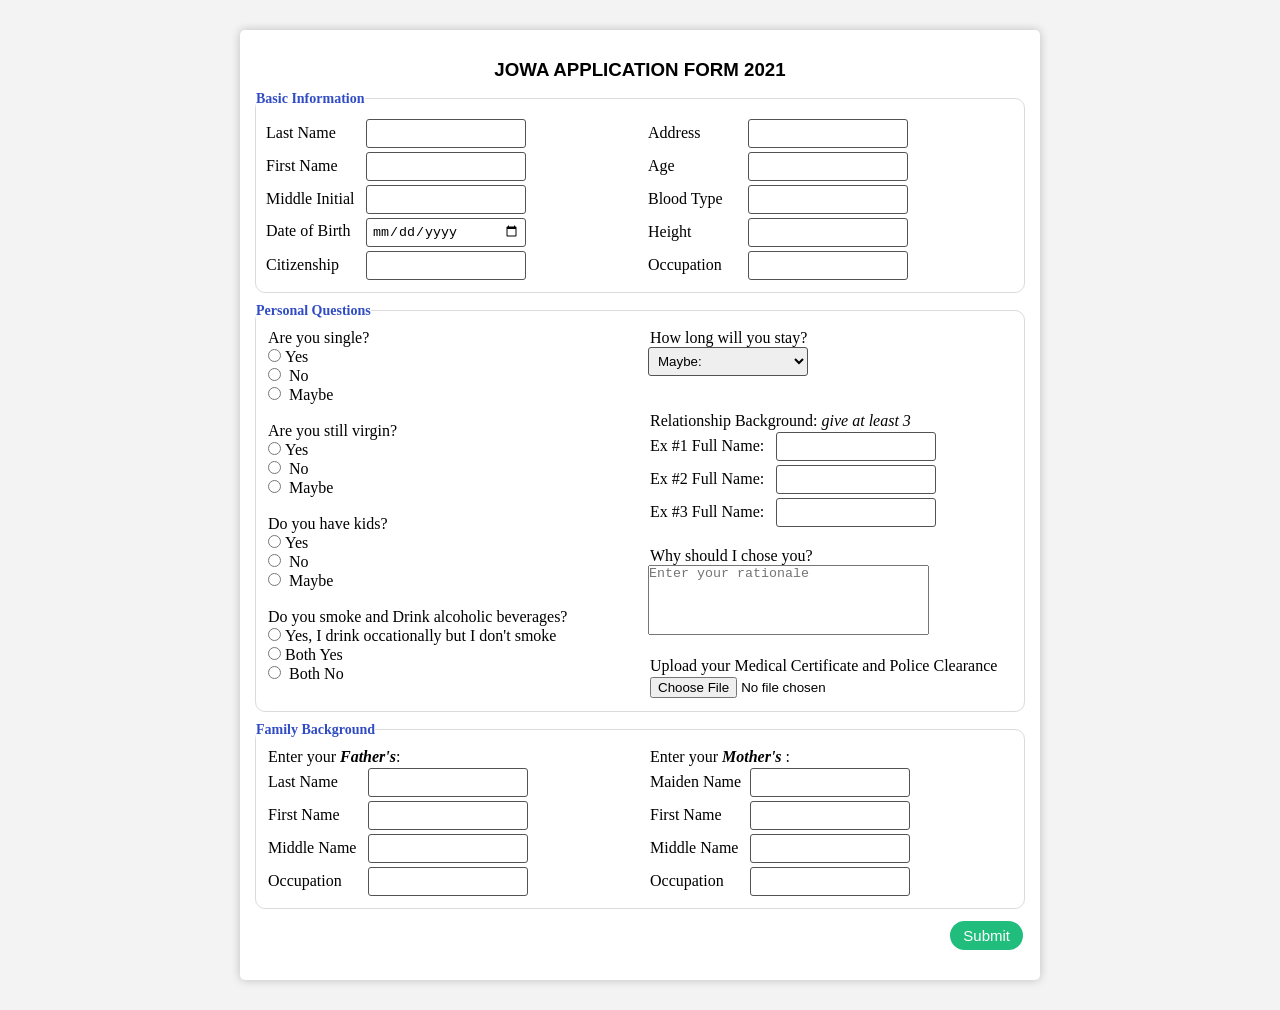
==== index.html @ 9995b549 "Rename jowa_application_form.html to index.html" ====
<!DOCTYPE html>
<html lang="en">
<head>
        <meta charset="UTF-8">
        <meta http-equiv="X-UA-Compatible" content="IE=edge">
        <meta name="description" content="Finding true love">
        <meta name="author" content="Nicca Laodenio">
        <meta name="viewport" content="width=device-width, initial-scale=5.0">
        <link rel="stylesheet" href="stylesheet.css"> 
        <title>Jowa Application (online form)</title>
        
</head>
<body>
    <header>
        <h1></h1>
    </header>
    <main class="ncx">
      <article id="Jaf">
        <h3>JOWA APPLICATION FORM 2021</h3>
        <form method="GET" action="">
            <section class="basicInfoSection">
              <fieldset class="fsData" id="Fs_basic_Info">
                    <legend class="dataLegend"><b>Basic Information</b></legend>
                        <section class="InfoSection basic_info">  
                            <label class="lblBasicInfo" for="lName" >Last Name</label><input type="text" name="LName" id="lName" required><br>
                            <label class="lblBasicInfo" for="fName">First Name</label><input type="text" name="FName" id="fName" required><br>
                            <label class="lblBasicInfo" for="mi">Middle Initial</label><input type="text" name="Mi" id="mi" required><br>
                            <label class="lblBasicInfo" for="beerday">Date of Birth</label><input type="date" name="bday" id="beerday" required><br>
                            <label class="lblBasicInfo" for="ctznshp">Citizenship</label><input type="text" name="ctznshp" id="ctznshp"><br>
                            <label class="lblBasicInfo" for="address">Address</label><input type="text" name="address" id="address" required><br>
                            <label class="lblBasicInfo" for="age">Age</label><input type="number" name="Age" id="age" required><br>
                            <label class="lblBasicInfo" for="btype">  Blood Type</label><input type="text" name="btype" id="bType" required><br>
                            <label class="lblBasicInfo" for="height">Height</label><input type="text" name="height" id="height"required><br>
                            <label class="lblBasicInfo" for="occupation">Occupation</label><input type="text" name="occupation" id="occupation"required><br>
                        </section>     
              </fieldset>
            </section>
            <section>
                <fieldset class="fsData" id="Fs_prsnl_quest">
                    <legend class="dataLegend"><b>Personal Questions</b></legend>
                        <section class="InfoSection prsnl_quest">
                            <label for="single"> Are you single? <br>
                                <input type="radio" name="single?" id="yes"><label for="yes">Yes</label><br>
                                <input type="radio" name="single?" id="no"> <label for="no">No</label><br>
                                <input type="radio" name="single?" id="maybe"> <label for="maybe">Maybe</label>
                            </label><br><br>
                            <label for="">Are you still virgin?</label><br>
                                <input type="radio" name="virgin?" id="yes"><label for="">Yes</label><br>
                                <input type="radio" name="virgin?" id="no"> <label for="">No</label><br>
                                <input type="radio" name="virgin?" id="maybe"> <label for="">Maybe</label><br><br>
                            <label for="">Do you have kids?</label><br>
                                <input type="radio" name="kids?" id="yes"><label for="">Yes</label><br>
                                <input type="radio" name="kids?" id="no"> <label for="">No</label><br>
                                <input type="radio" name="kids?" id="maybe"> <label for="">Maybe</label><br><br>
                            <label for="">Do you smoke and Drink alcoholic beverages?</label><br>
                            <input type="radio" name="drink&smoke?" id="yes"><label for="">Yes, I drink occationally but I don't smoke</label><br>
                            <input type="radio" name="drink&smoke?" id="Yes"><label for="">Both Yes<br>
                            <input type="radio" name="drink&smoke?" id="no"> <label for="">Both No</label><br><br>
                            <label for="">
                                How long will you stay?
                             <section id="dropdown">   
                                <select name="will stay?" id="stay" >
                                    <option value="">Maybe:</option>
                                    <option value="months">Months</option>
                                    <option value="days">Days</option>
                                    <option value="years">Years</option>
                                    <option value="lifetime">Lifetime</option>
                                    <option value="never">Never</option>
                                    <option value="waporeber">Waray Poreber!</option>
                                </select>
                            </section>   
                                </label>
                            <br><br>
                            <label for="">Relationship Background: <em>give at least 3 </em> </label><br>
                            <label for="">Ex #1 Full Name:</label><input type="text" name="x1_name" class="txtRelBackground" id=""><br>
                            <label for="">Ex #2 Full Name:</label><input type="text" name="x2_name" class="txtRelBackground" id=""><br>
                            <label for="">Ex #3 Full Name:</label><input type="text" name="x3_name" class="txtRelBackground" id="">
                            <br><br>
                            <label for="">Why should I chose you?</label><br>
                            <textarea name="why?" id="txtWaeyo" cols="33" rows="5" placeholder="Enter your rationale"></textarea><br><br>
                            <label for="">Upload your Medical Certificate and Police Clearance</label> <br><input type="file" name="certificate" id="">
                        </section>
                </fieldset>
            </section>
            <fieldset class="fsData" id="Fs_FamBackGround">
                <legend class="dataLegend"><b>Family Background</b></legend>
                <section class="InfoSection FamBG">
                    <label for="">Enter your <b><em>Father's</em></b>:</label><br>
                        <section class="Father">
                            <label for="FlName" >Last Name </label><input type="text" class="txtFatherMotherDetails" name="FLName" id="FlName" required><br>
                            <label for="fFName">First Name </label><input type="text" class="txtFatherMotherDetails" name="FFName" id="FfName" required><br>
                            <label for="Fmi">Middle  Name</label><input type="text" class="txtFatherMotherDetails" name="FMi" id="Fmi" required><br>
                            <label for="occupation">Occupation</label><input type="text" class="txtFatherMotherDetails" name="occupation" id="occupation"required><br>
                        </section> 
                            <label for="">Enter your <b><em>Mother's</em> </b>:</label><br>
                        <section class="mother"> 
                            <label for="MName" >Maiden Name </label><input type="text" class="txtFatherMotherDetails" name="MMName" id="MMName" required><br>
                            <label for="MfName">First Name </label><input type="text" class="txtFatherMotherDetails" name="MFName" id="MfName" required><br>
                            <label for="Fmi">Middle Name</label><input type="text" class="txtFatherMotherDetails" name="MMi" id="Mmi" required><br>
                            <label for="occupation">Occupation</label><input type="text" class="txtFatherMotherDetails" name="occupation" id="occupation"required><br>
                        </section> 
                </section>    
            </fieldset>
            <span>
                <input type="submit" id="btnSubmit" value="Submit">
            </span>
        </form>
    </article>
</main>
</body>
</html>
---- stylesheet.css ----
*{
    padding: 0;
    margin: 0;
    box-sizing: border-box;
}
header{
    display: none;
}


body{
    background-color: rgb(243, 243, 243);
    padding: 30px 0px;
    height: auto;
    
}

body article {
    background-color: white;
    height: auto;
}
h3 {
    text-align: center;
    font-family: Arial, Helvetica, sans-serif;
    
}

label,
input {
    margin: 2px;
}

.basic_info label {
    display: inline-block;
}

.mother label {
    display: inline-block;
    width: 98px;
}

.Father label {
    display: inline-block;
    width: 98px;
}
form{
    position: relative;
}
#Jaf {
    background-color: rgb(255, 255, 255);
    padding: 20px 5px;
    border-radius: 5px;
    justify-content: center ;
    flex-direction: column;
    display: flex;
    margin-left: auto;
    margin-right: auto;
    width: 800px;
    height: 950px;
    box-shadow: 0px 0px 10px rgba(0, 0, 0, 0.219);
}
.fsData{
    border: solid 1px rgb(219, 219, 219);
    
}
.dataLegend{
    color: rgb(48, 76, 197);
    font-family: 'Century Gothic';
    font-size: 14px;
}
.basic_info,
.FamBG,
.prsnl_quest {
    width: 100%;
    column-count: 2;
    font-family: Candara;
}

#Fs_basic_Info,
#Fs_prsnl_quest,
#Fs_FamBackGround {
    margin: 10px;
    border-radius: 10px;
}
textarea {
   resize: none;
}
.InfoSection{
    padding: 10px;
   
}
.lblBasicInfo {
    width: 100px;
    margin: 1px 0px;
}
.basic_info input,
.txtRelBackground,
.txtFatherMotherDetails, #stay{
/* for box input field*/
    width: 160px;
    height: 29px;
    padding: 5px;
    margin-left: 0px;
   border: solid 1px rgb(83, 83, 83); 
    border-radius: 3px;

   /* for line input field
    width: 160px;
    border-top: none;
    border-left: none;
    border-right: none;
    padding: 5px;
    margin-left: 1px;
   border-bottom: solid 1px rgb(12, 11, 11); 
   */
}
.txtRelBackground{
    margin-left: 10px;
}
#txtWaeyo{
height: 70px;
width: auto;
}

span{
    padding: 0px 10px;
    display: flex;
    flex-direction: row;
   justify-content: flex-end;
   
}
#btnSubmit{
height: auto;
padding: 6px 13px;
border-radius: 3px;
width: auto;
font-size: 15px;
border: solid 0px beige;
position: relative;
background-color: rgb(33, 189, 124);
color: white;
border-radius: 20px;
}

/*#stay{
    width: 160px;
    height: 29px;
    padding: 5px;
    margin-left: 0px;
   border-bottom: solid 1px gray; 
    border-radius: 5px;
}*/
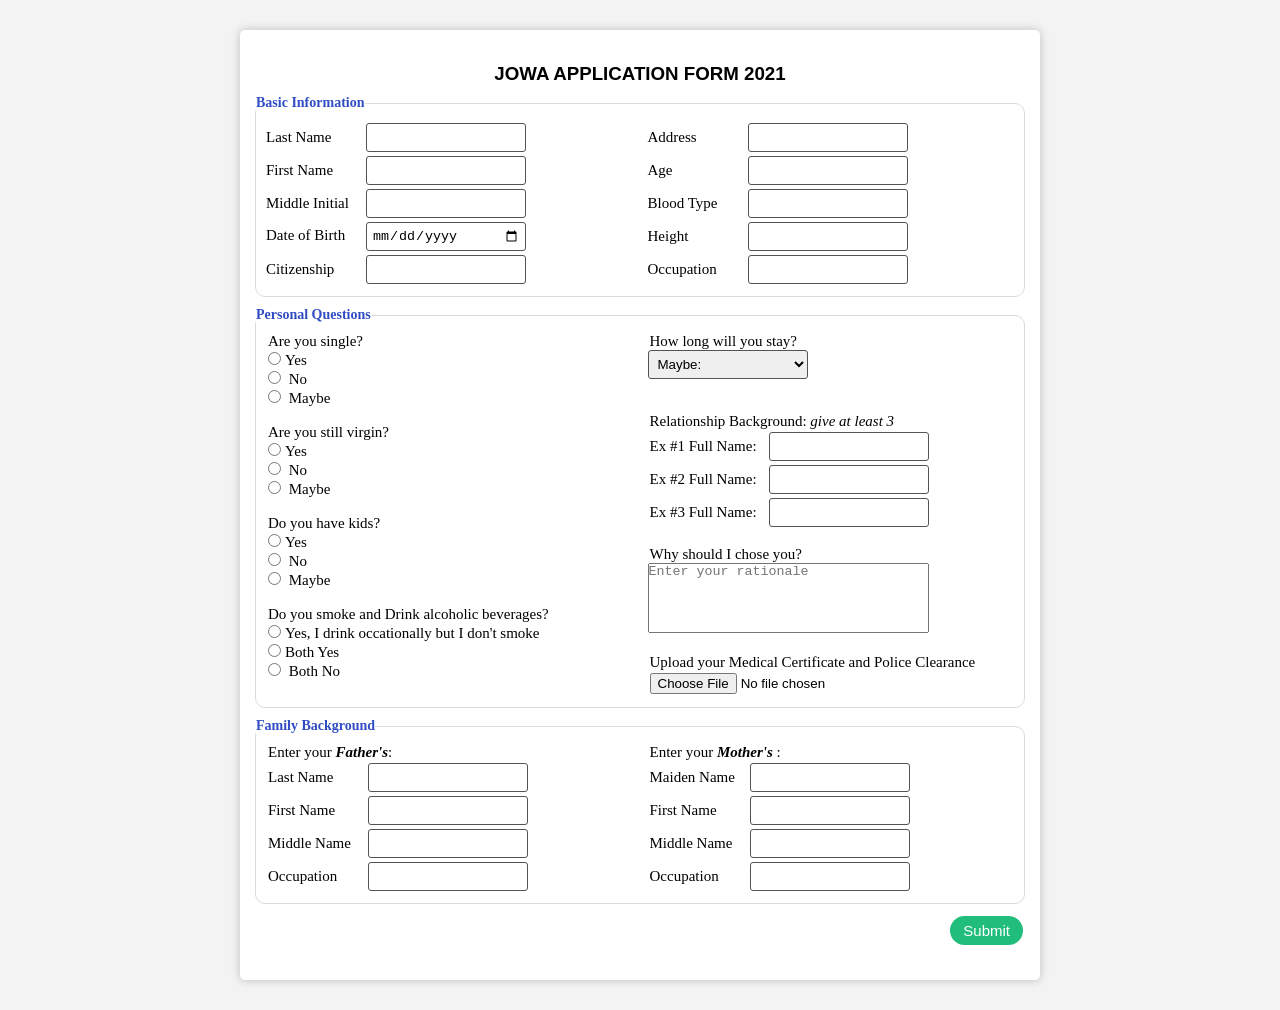
==== commit 93b997e5: "Update index.html" ====
--- a/stylesheet.css
+++ b/stylesheet.css
@@ -73,7 +73,7 @@
 .prsnl_quest {
     width: 100%;
     column-count: 2;
-    font-family: Candara;
+   font-family: Candara;
 }
 
 #Fs_basic_Info,
@@ -81,6 +81,7 @@
 #Fs_FamBackGround {
     margin: 10px;
     border-radius: 10px;
+    font-size: 15px;
 }
 textarea {
    resize: none;
@@ -149,4 +150,4 @@
     margin-left: 0px;
    border-bottom: solid 1px gray; 
     border-radius: 5px;
-}*/+}*/
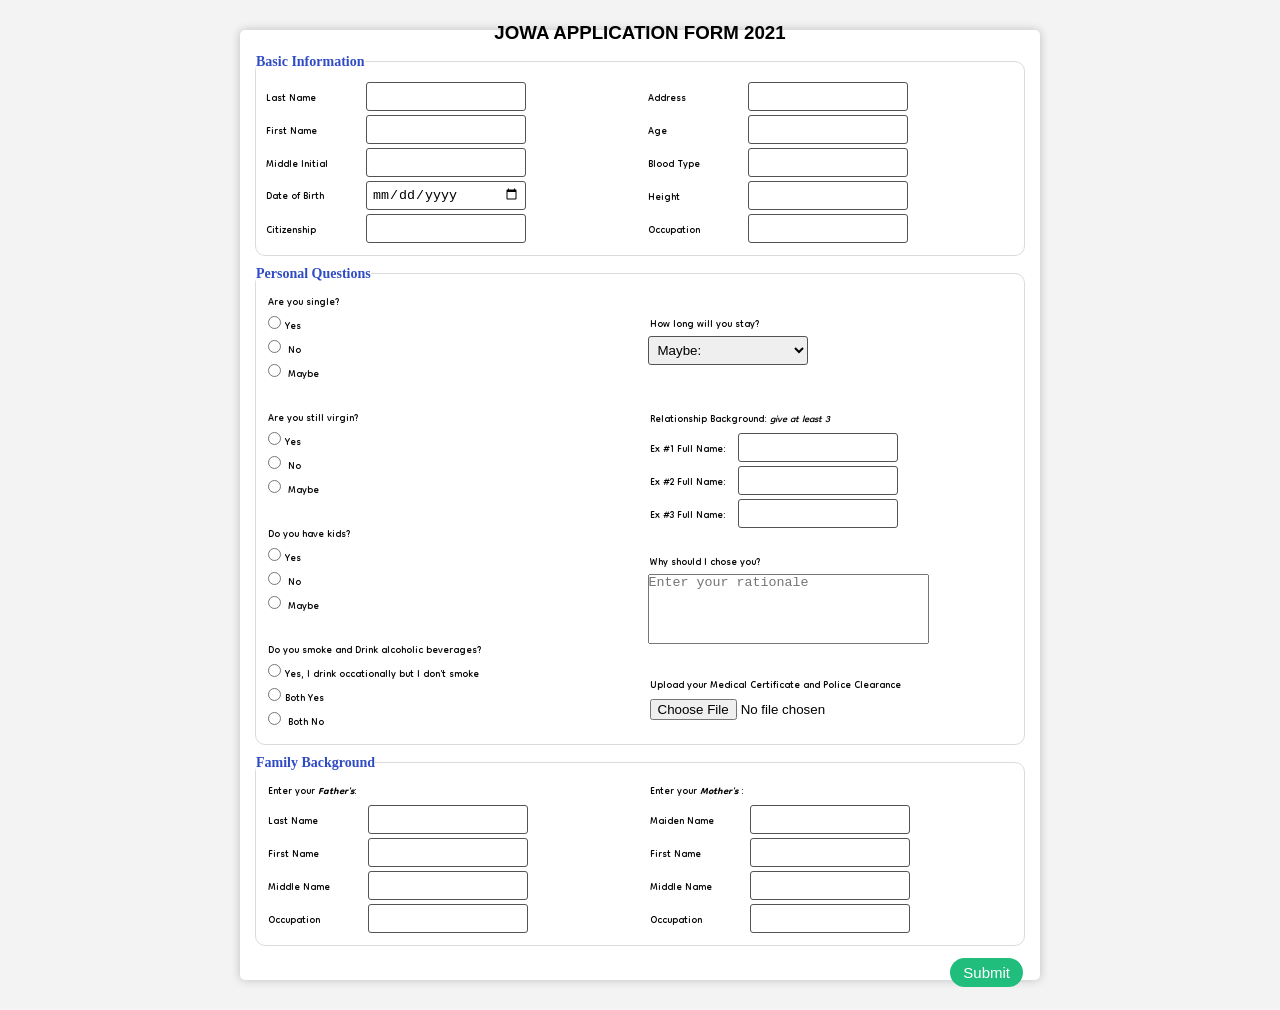
==== commit 6a780180: "Update index.html" ====
--- a/index.html
+++ b/index.html
@@ -6,6 +6,7 @@
         <meta name="description" content="Finding true love">
         <meta name="author" content="Nicca Laodenio">
         <meta name="viewport" content="width=device-width, initial-scale=5.0">
+        <link href="https://fonts.googleapis.com/css2?family=Dongle:wght@300&display=swap" rel="stylesheet">
         <link rel="stylesheet" href="stylesheet.css"> 
         <title>Jowa Application (online form)</title>
         
--- a/stylesheet.css
+++ b/stylesheet.css
@@ -1,3 +1,4 @@
+@import url('https://fonts.googleapis.com/css2?family=Dongle:wght@300&display=swap');
 *{
     padding: 0;
     margin: 0;
@@ -73,7 +74,7 @@
 .prsnl_quest {
     width: 100%;
     column-count: 2;
-   font-family: Candara;
+   font-family: 'Dongle', sans-serif;
 }
 
 #Fs_basic_Info,
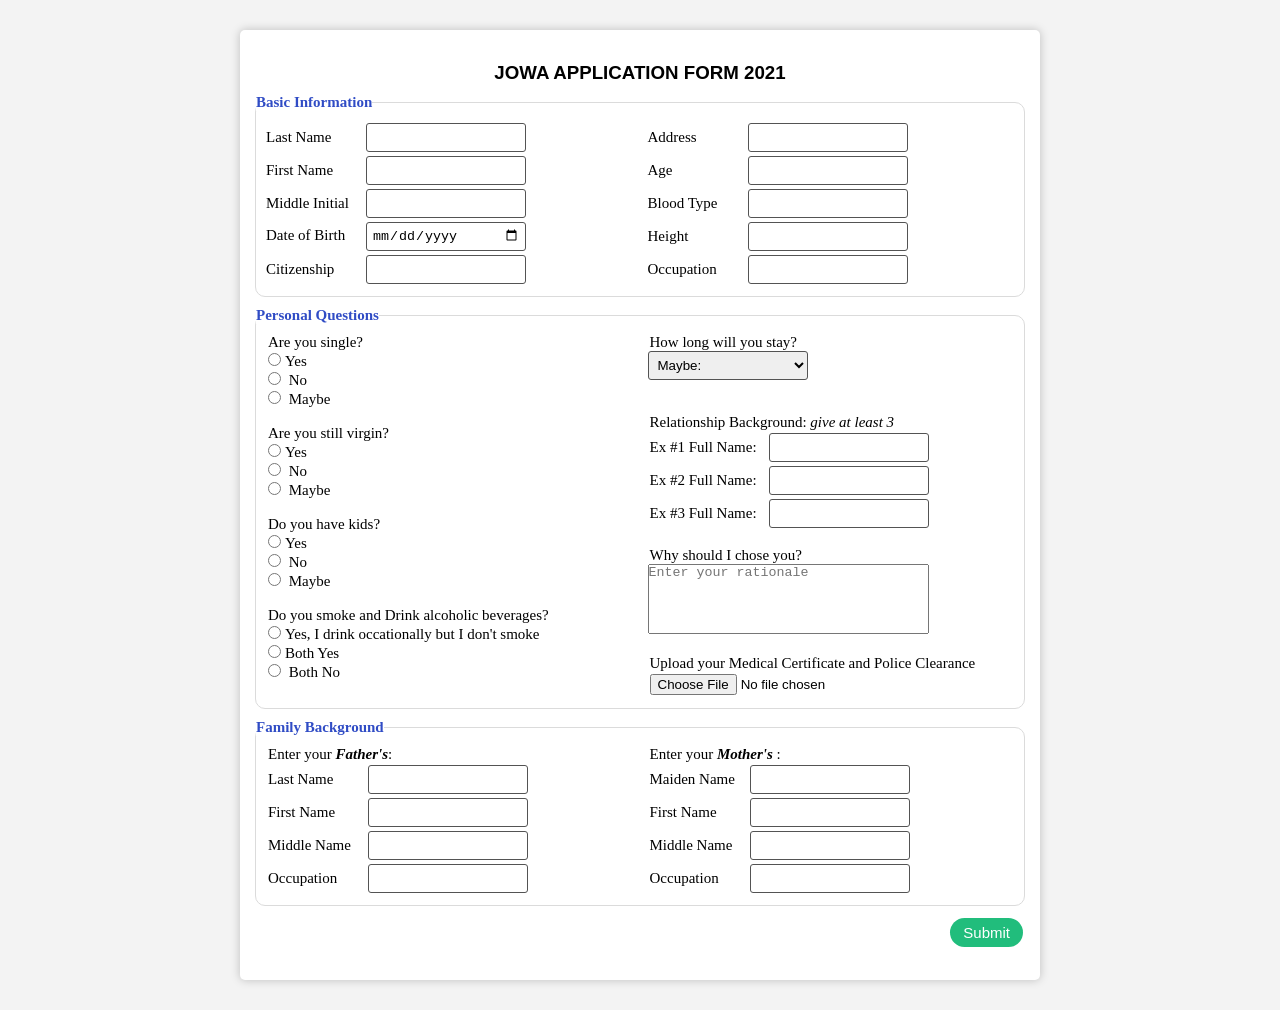
==== commit fe815c8e: "Update index.html" ====
--- a/index.html
+++ b/index.html
@@ -6,7 +6,6 @@
         <meta name="description" content="Finding true love">
         <meta name="author" content="Nicca Laodenio">
         <meta name="viewport" content="width=device-width, initial-scale=5.0">
-        <link href="https://fonts.googleapis.com/css2?family=Dongle:wght@300&display=swap" rel="stylesheet">
         <link rel="stylesheet" href="stylesheet.css"> 
         <title>Jowa Application (online form)</title>
         
--- a/stylesheet.css
+++ b/stylesheet.css
@@ -1,4 +1,4 @@
-@import url('https://fonts.googleapis.com/css2?family=Dongle:wght@300&display=swap');
+
 *{
     padding: 0;
     margin: 0;
@@ -67,14 +67,14 @@
 .dataLegend{
     color: rgb(48, 76, 197);
     font-family: 'Century Gothic';
-    font-size: 14px;
+    
 }
 .basic_info,
 .FamBG,
 .prsnl_quest {
     width: 100%;
     column-count: 2;
-   font-family: 'Dongle', sans-serif;
+   font-family: Candara;
 }
 
 #Fs_basic_Info,
